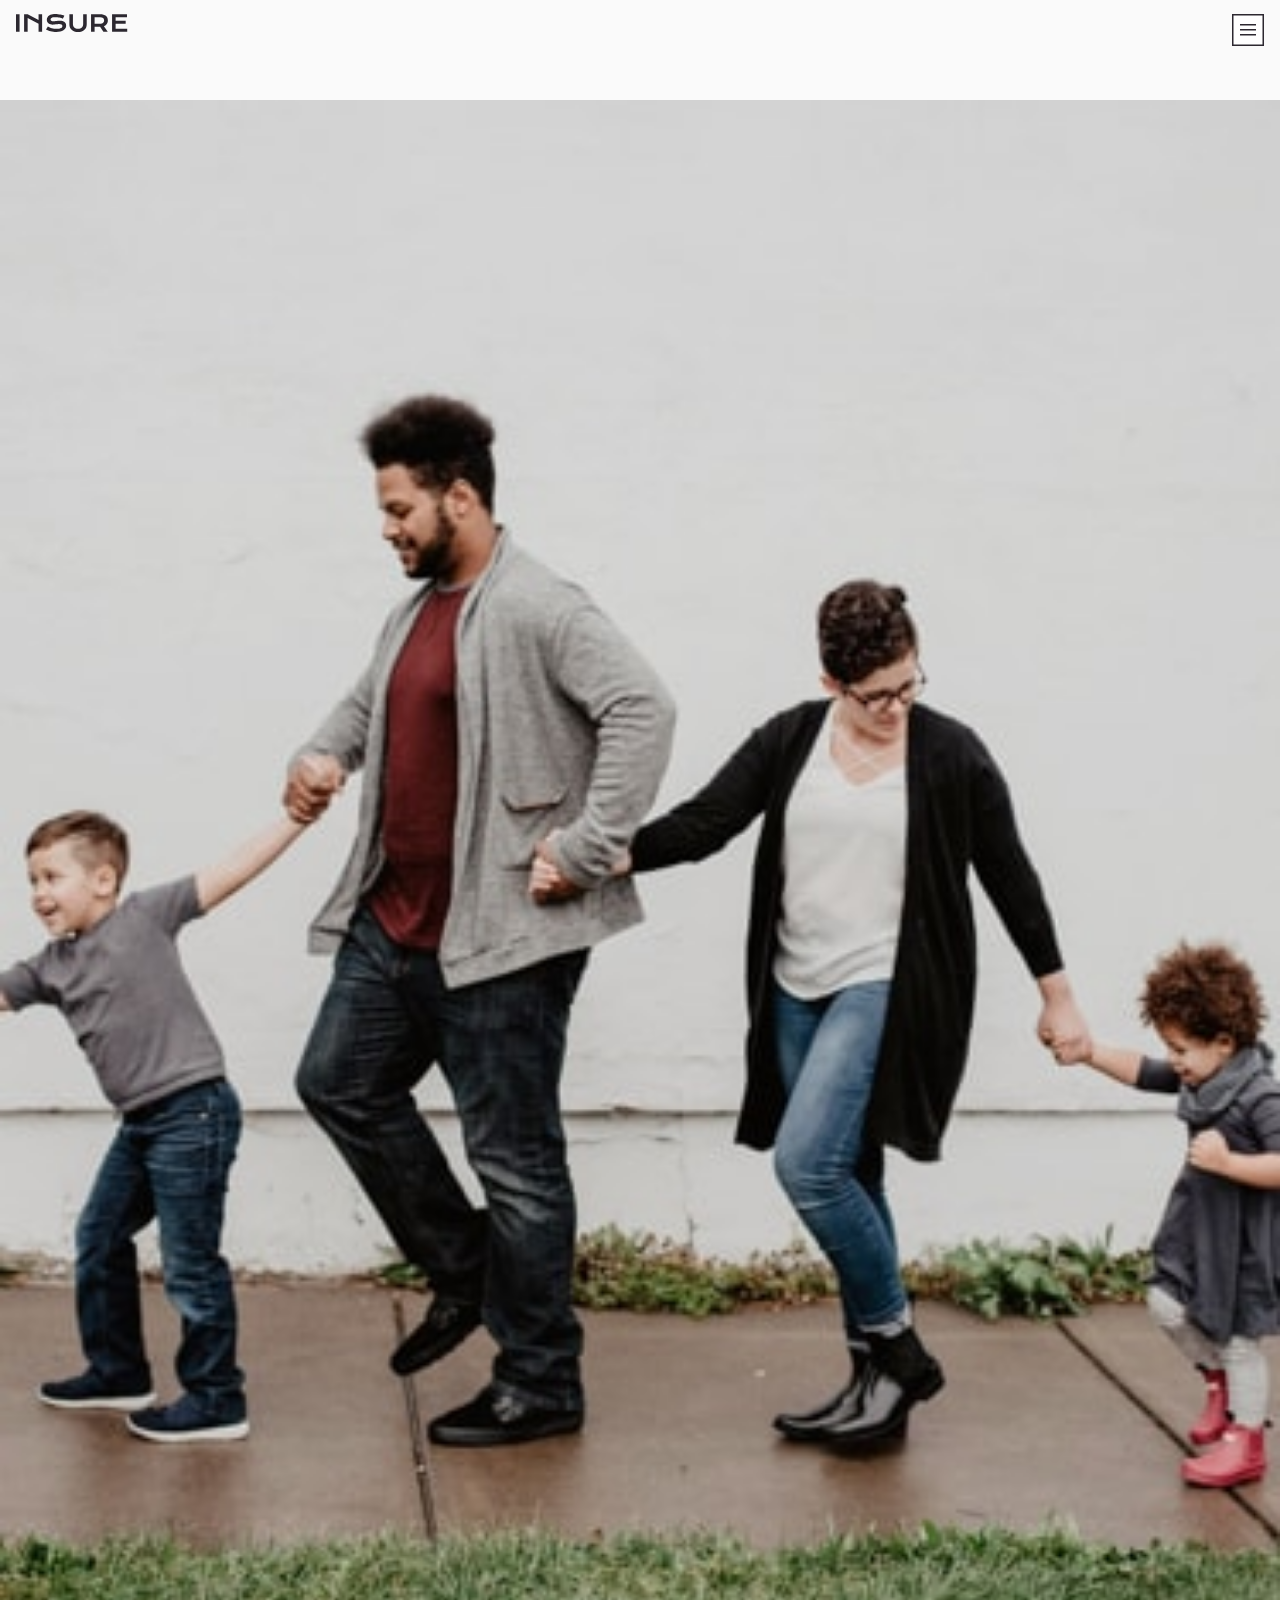
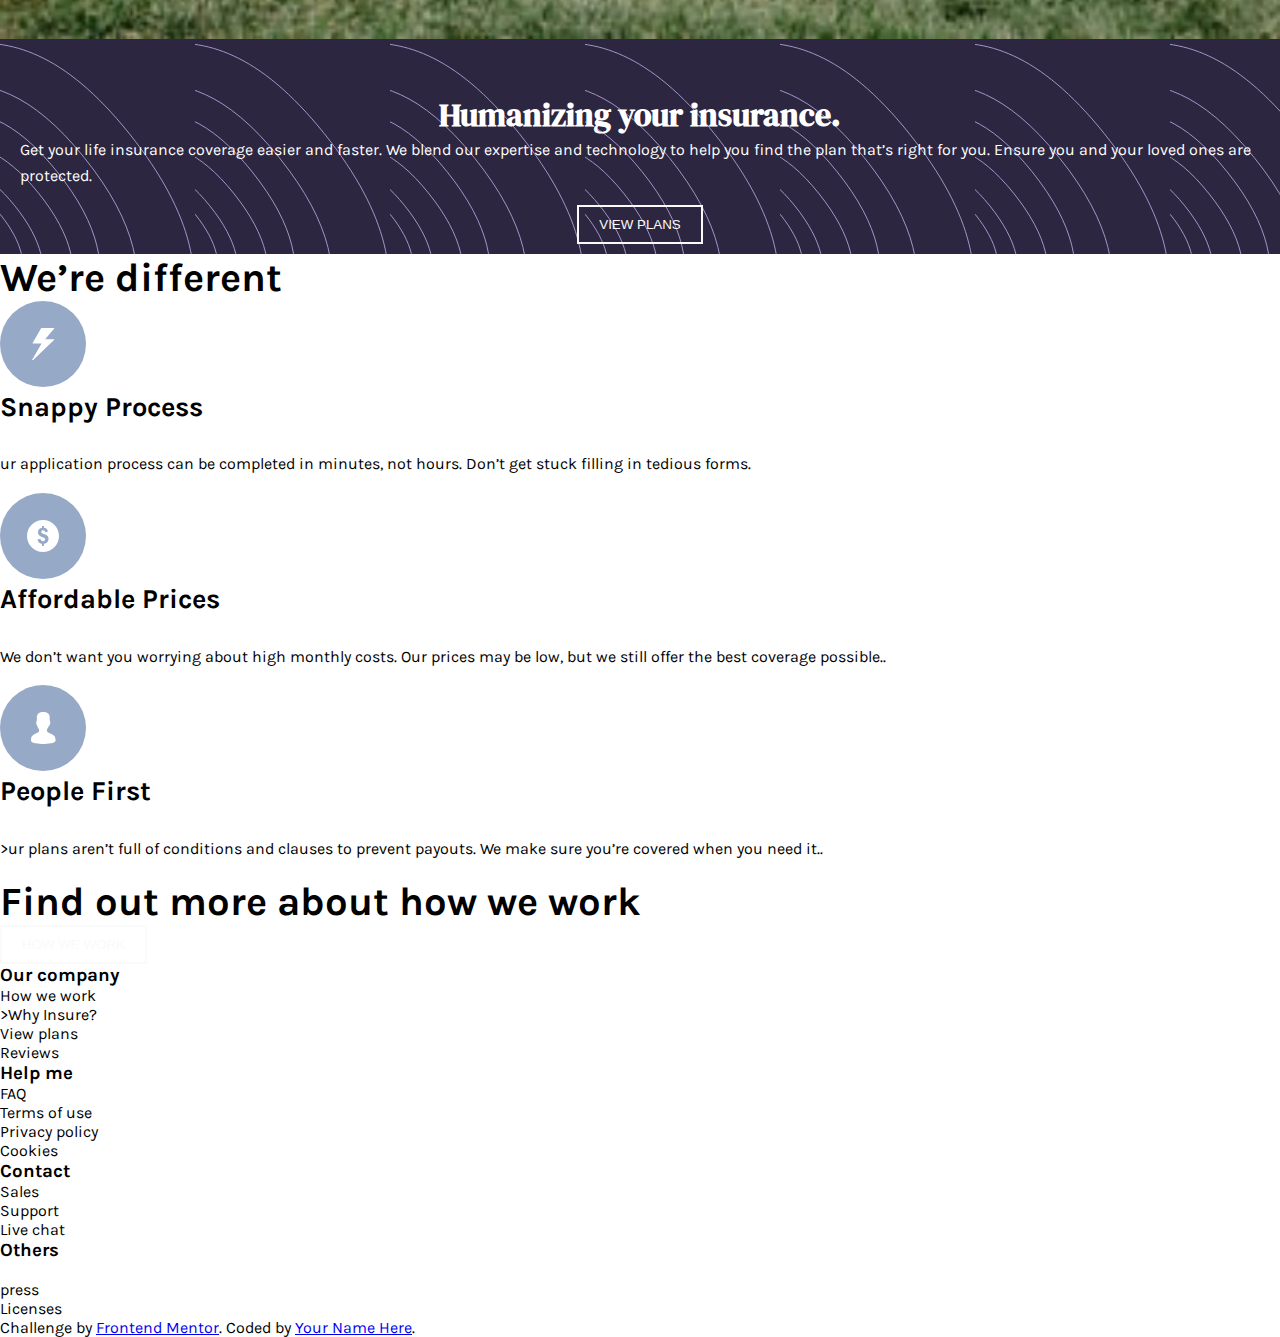
==== index1.html @ dc05649a "added new stuffs2" ====
<!DOCTYPE html>
<html lang="en">
<head>
  <meta charset="UTF-8">
  <meta name="viewport" content="width=device-width, initial-scale=1.0"> <!-- displays site properly based on user's device -->
 <link rel="icon" type="image/png" sizes="32x32" href="./images/favicon-32x32.png">
  <title>Frontend Mentor | Insure landing page</title>
  <link rel="stylesheet" href="./images/main.css"type="text/css">
  <link href="https://fonts.google.com/specimen/DM+Serif+Display" rel="stylesheet">
  <link href="https://fonts.google.com/specimen/Karla" rel="stylesheet">

</head>
<body>
<nav class='navigation'>
    <a><img src="./images/logo.svg" alt="logo svg" class="logo"></a> 
  <ul class="nav">
    <li><a href="#" >How we work</a></li>
    <li><a href="#">blog</a></li>
    <li><a href="#">account</a></li>
    <li><button>View plans</button></li>
  </ul>
  <a href="#" class="icon" onclick="myFunction()"><img src="./images/icon-hamburger.svg"></a>
</nav>
<header>
  <img class="img-mobo" src="./images/image-intro-mobile.jpg">
  <div class="body">
    <h1 >Humanizing your insurance.</h1>
    <p class="text-p">
      Get your life insurance coverage easier and faster. We blend our expertise 
      and technology to help you find the plan that’s right for you. Ensure you 
      and your loved ones are protected.
    </p>
      <button class="btn">View plans</button>
  </div>
</header>

  <section class="main">
    <div class="grid">
      <h1 class="text-lg">We’re different</h1>
  <div class="items-container">
    <div class="items">
      <img src="./images/icon-snappy-process.svg" alt="snappy">
      <h2 class="text-md">Snappy Process</h2>
      <p class="text-p">ur application process can be completed in minutes, not hours. Don’t get 
        stuck filling in tedious forms.</p>
    </div>

    <div class="item">
      <img src="./images/icon-affordable-prices.svg" alt="addordable price">
      <h2 class="text-md">Affordable Prices</h2>
      <p class="text-p">We don’t want you worrying about high monthly costs. Our prices may be low, 
        but we still offer the best coverage possible..</p>
    </div>
   
    <div class="item">
      <img src="./images/icon-people-first.svg" alt="icons first">
      <h2 class="text-md">People First</h2>
      <p class="text-p">>ur plans aren’t full of conditions and clauses to prevent payouts. We make 
        sure you’re covered when you need it..</p>
    </div>
  </div>
 </div>
  </section> 

 <div class="find-out">
  <h2 class="text-lg">Find out more about how we work</h2> 
<div>
  <button class="btn">How we work</button>
</div>
 
</div>
 
<footer>
  <h3>Our company</h3>

  <li>How we work</li>
  <li>>Why Insure?</li>
  <li>View plans</li>
  <li>Reviews</li>

 <h3>Help me</h3> 

 <li>FAQ</li> 
 <li>Terms of use</li>
 <li>Privacy policy</li>
 <li>Cookies</li>

  <h3>Contact</h3>
  <li>Sales</li> 
  <li>Support</li>
  <li>Live chat</li>

  <h3>Others</h3>

  <li></li>
  <li>press</li>
  <li> Licenses</li> 
</footer>
 <div class="attribution">
    Challenge by <a href="https://www.frontendmentor.io?ref=challenge" target="_blank">Frontend Mentor</a>. 
    Coded by <a href="#">Your Name Here</a>.
  </div>
  <script src="./images/main.js"></script>
</body>
</html>
---- images/main.css ----
/*general styles*/
@import url('https://fonts.googleapis.com/css2?family=DM+Serif+Display&family=Karla:wght@400;700&display=swap');
*{
    margin: 0;
    padding: 0;
    box-sizing: border-box;
    
    
}
body{
    font-family:'Karla';
    font-size: 16px;
}
:root{
    --mainmain:hsl(256, 26%, 20%);
    --primary:hsl(216, 30%, 68%);
    --Very-Dark-Violet:hsl(270, 9%, 17%);
    --Dark-Grayish-Violet: hsl(273, 4%, 51%);
    --very-light-gray:hsl(0, 0%, 98%);
}
.text-p{
    font-family: inherit;
    line-height: 1.6;
    margin-bottom: 1rem;
}
.text-lg{
font-weight: 400px;
font-size: 2.5em;
}
.text-md{
    font-size: 1.7em;
    margin-bottom: 1.8rem;
}

/*mobile*/
.navigation{
    overflow: hidden;
    position: relative;
    display: flex;
    flex-direction: row;
    background-color: var(--very-light-gray);
    height: 100px;
}
.navigation a{
    padding: 14px 16px;
    display: inline;
    text-decoration: none;
}
.nav{
    display: none;
}
.navigation a.icon{
    display: block;
    position: absolute;
    right: 0;
    top: 0;
}
/*header*/
header{
    background-color: var(--mainmain);
}
.body{
    display: flex;
    
    flex-direction: column;
    align-items: center;
    background-image:url('bg-pattern-intro-left-desktop.svg');
    padding: 10px 20px 10px 20px;
    margin-top: 0px;
    color: #ffffff;
}
.body h1{
    margin-top: 40px;
    font-weight: 700;
    font-family: DM serif display;
    align-self: center;}
.img-mobo{
width: 100%;
height: auto;
margin-bottom: 0px;
}
.btn{
    padding: 10px 20px 10px 20px;
    background: transparent;
    border: 2px solid var(--very-light-gray);
    text-transform: uppercase;
    color: var(--very-light-gray);
    cursor: pointer;
    transition: all .5s ease-in-out;
}
.btn:hover {
    background: var(--very-light-gray);
    color: var(--dark-violet);
}
/*diff*/
/*desktop*/
/**/
/**/
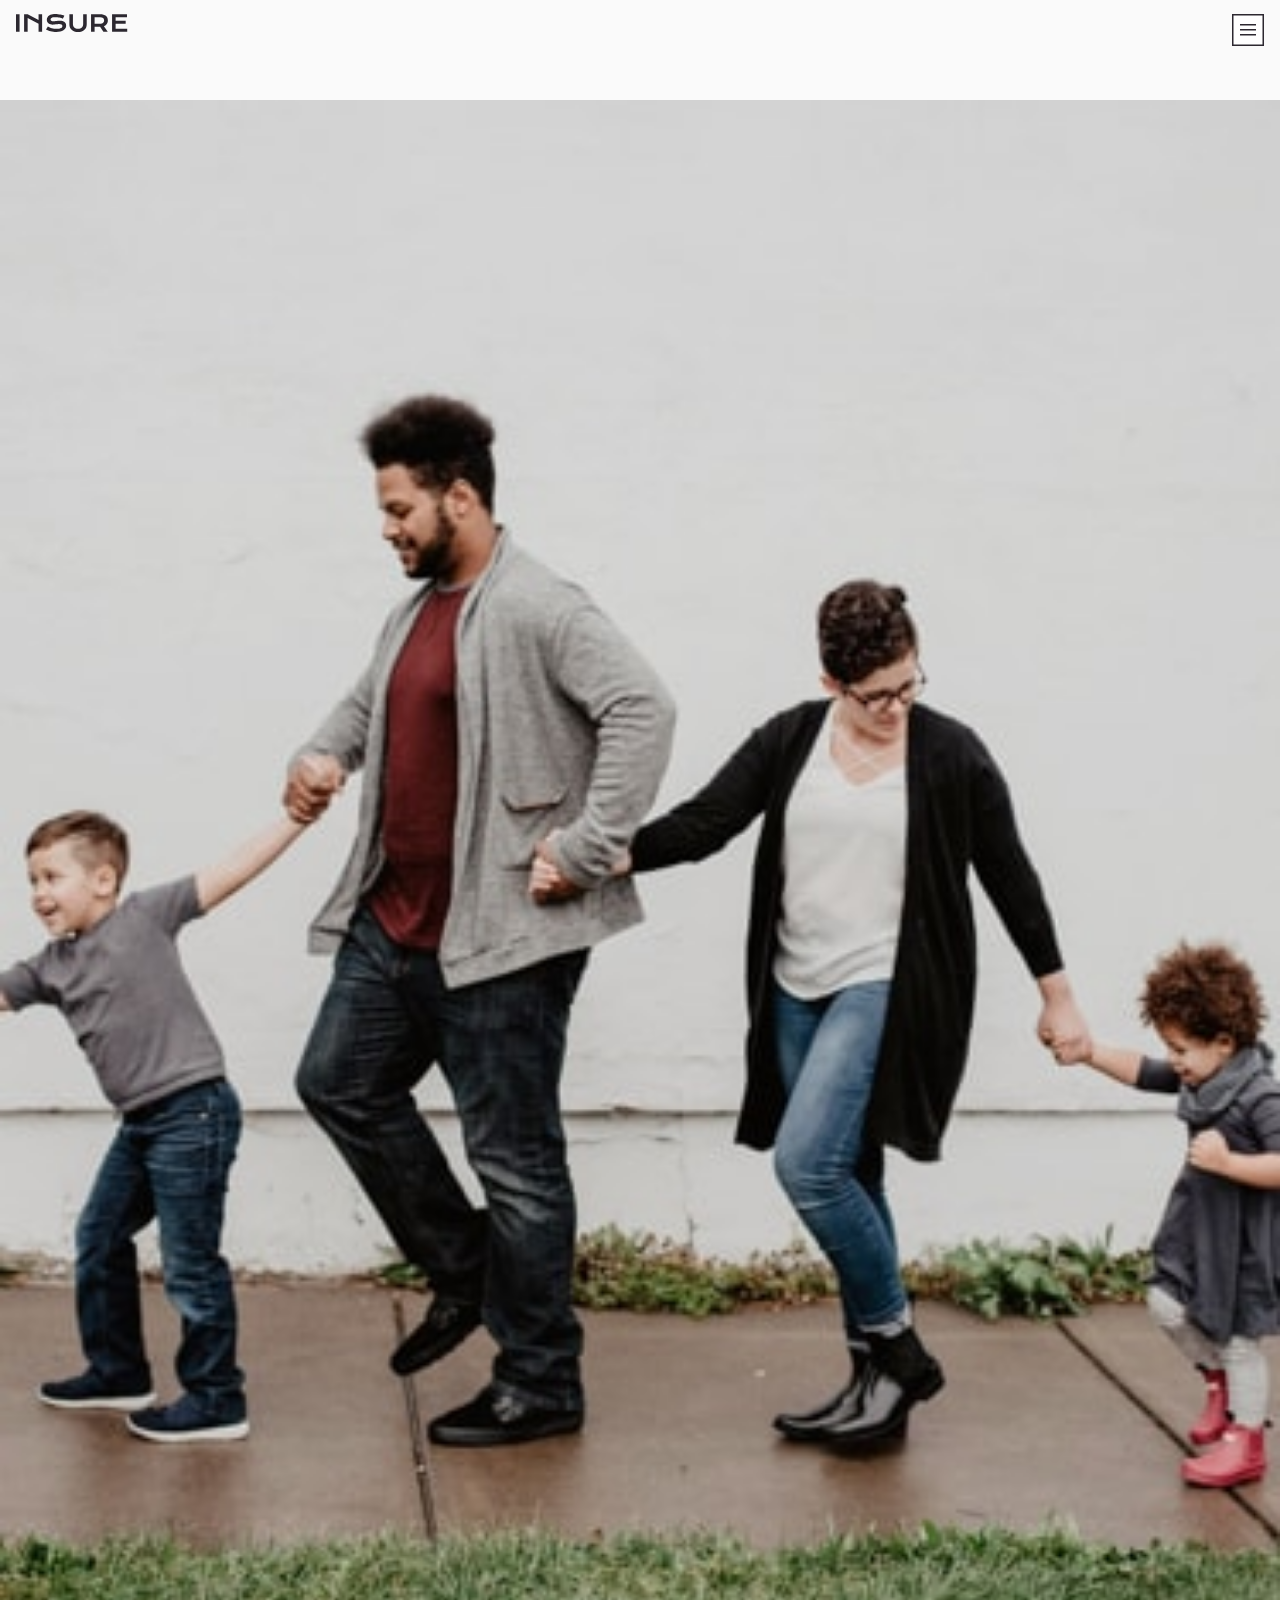
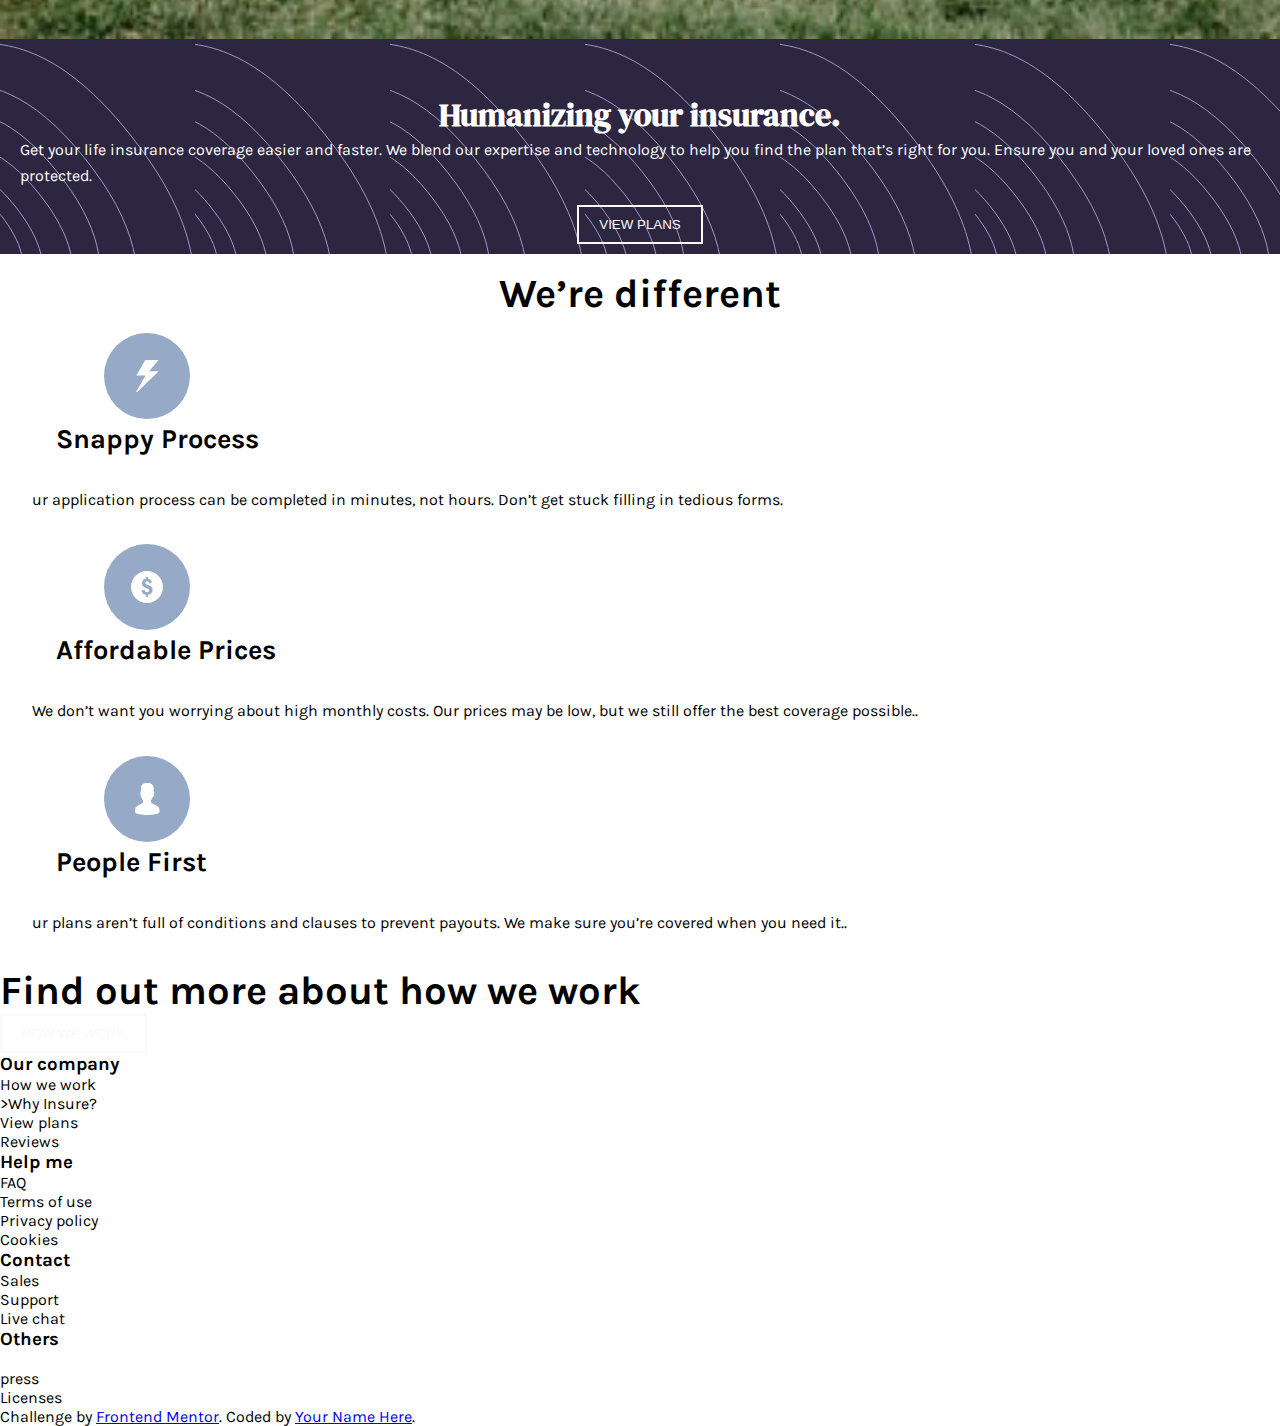
==== commit 9ee50b91: "added new main" ====
--- a/index1.html
+++ b/index1.html
@@ -36,26 +36,26 @@
 
   <section class="main">
     <div class="grid">
-      <h1 class="text-lg">We’re different</h1>
+      <h1 class="text-xl">We’re different</h1>
   <div class="items-container">
     <div class="items">
-      <img src="./images/icon-snappy-process.svg" alt="snappy">
-      <h2 class="text-md">Snappy Process</h2>
-      <p class="text-p">ur application process can be completed in minutes, not hours. Don’t get 
+      <img src="./images/icon-snappy-process.svg"class="img-item" alt="snappy">
+      <h2 class="text-md h2-item">Snappy Process</h2>
+      <p class="text-p p-item">ur application process can be completed in minutes, not hours. Don’t get 
         stuck filling in tedious forms.</p>
     </div>
 
     <div class="item">
-      <img src="./images/icon-affordable-prices.svg" alt="addordable price">
-      <h2 class="text-md">Affordable Prices</h2>
-      <p class="text-p">We don’t want you worrying about high monthly costs. Our prices may be low, 
+      <img src="./images/icon-affordable-prices.svg" class="img-item"  alt="addordable price">
+      <h2 class="text-md h2-item">Affordable Prices</h2>
+      <p class="text-p p-item">We don’t want you worrying about high monthly costs. Our prices may be low, 
         but we still offer the best coverage possible..</p>
     </div>
    
     <div class="item">
-      <img src="./images/icon-people-first.svg" alt="icons first">
-      <h2 class="text-md">People First</h2>
-      <p class="text-p">>ur plans aren’t full of conditions and clauses to prevent payouts. We make 
+      <img src="./images/icon-people-first.svg" class="img-item"  alt="icons first">
+      <h2 class="text-md h2-item">People First</h2>
+      <p class="text-p p-item">ur plans aren’t full of conditions and clauses to prevent payouts. We make 
         sure you’re covered when you need it..</p>
     </div>
   </div>
--- a/images/main.css
+++ b/images/main.css
@@ -92,6 +92,38 @@
     background: var(--very-light-gray);
     color: var(--dark-violet);
 }
+.grid{
+    display:flex;
+    flex-direction: column;
+    justify-content:center;
+
+
+}
+.grid .text-xl{
+    align-self: center;
+    margin:1rem;
+    font-size: 2.5em;
+}
+.items-container{
+    display:flex;
+    flex-direction: column;
+    justify-content: center;
+    
+}
+.item{
+    
+}
+
+.img-item{
+    margin-left:6.5rem;
+    
+}
+.h2-item{
+    margin-left:3.5rem;
+}
+.p-item{
+    margin:2rem;
+}
 /*diff*/
 /*desktop*/
 /**/
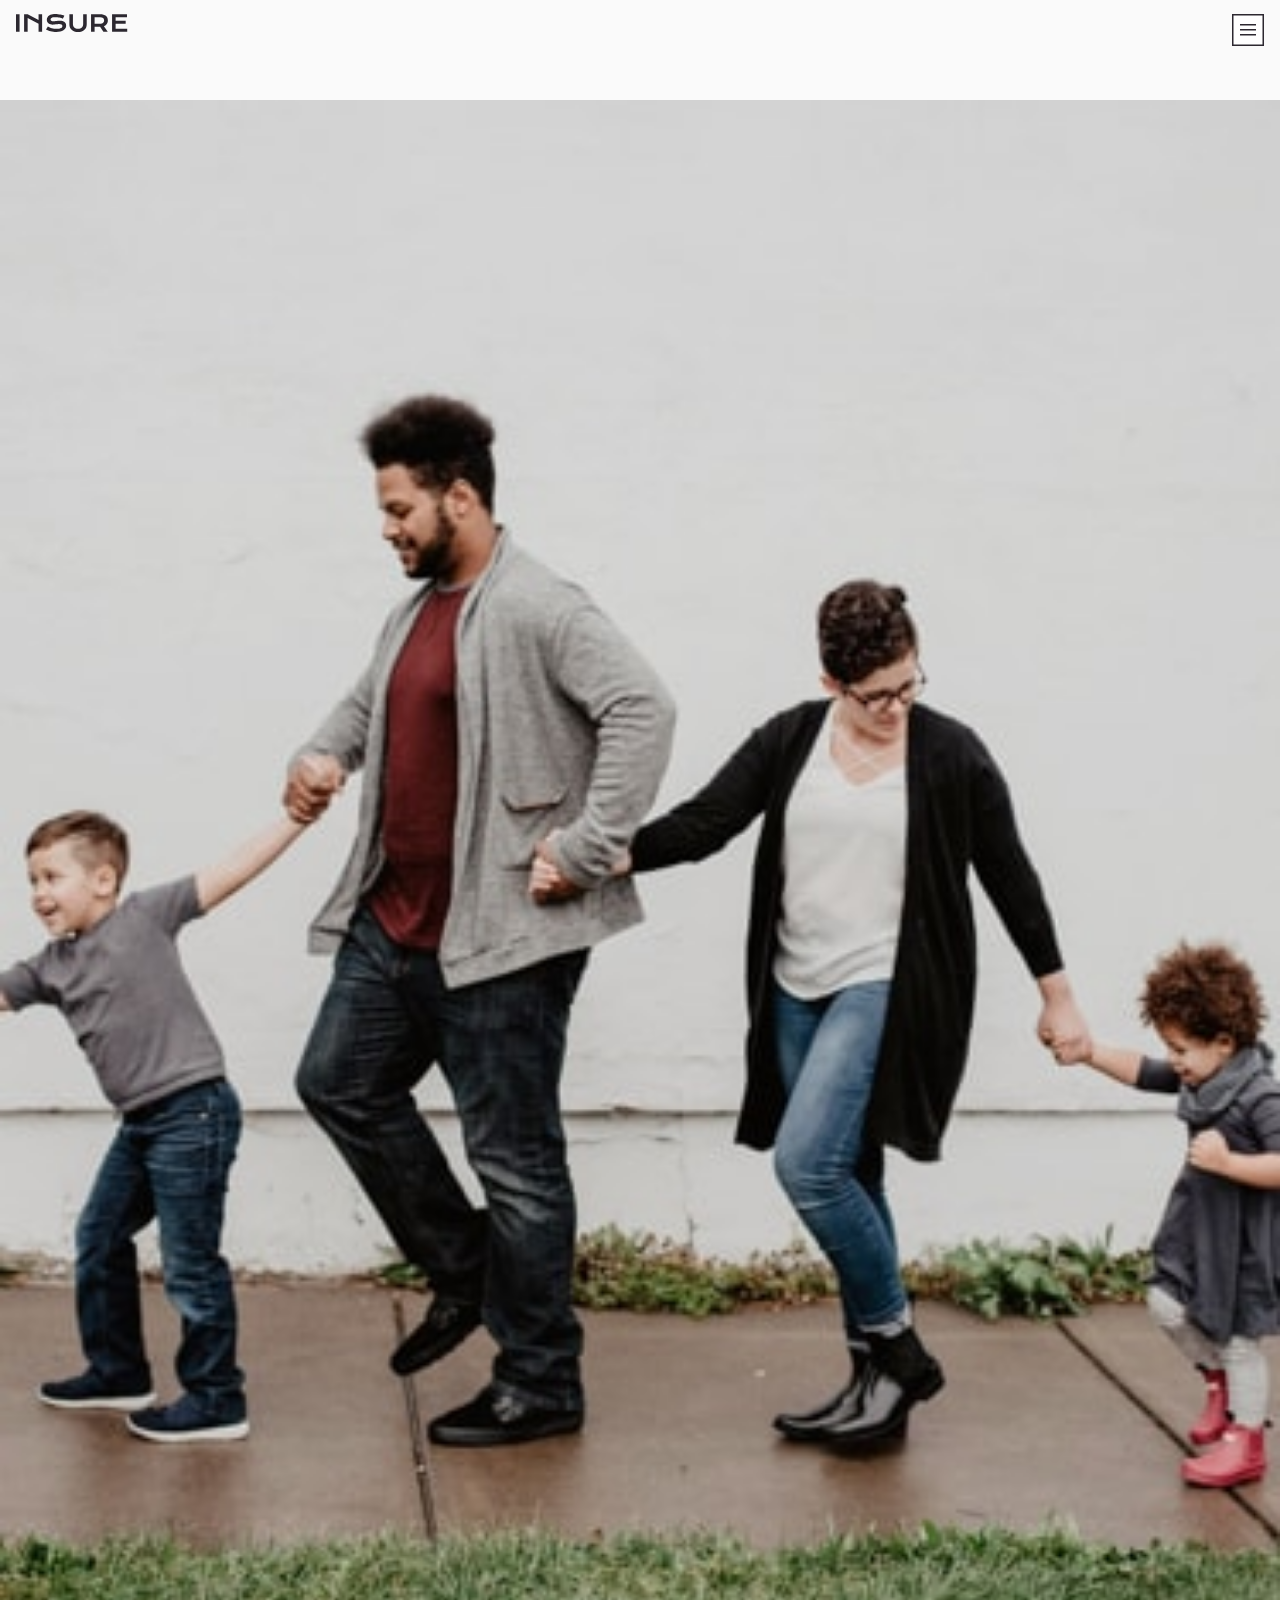
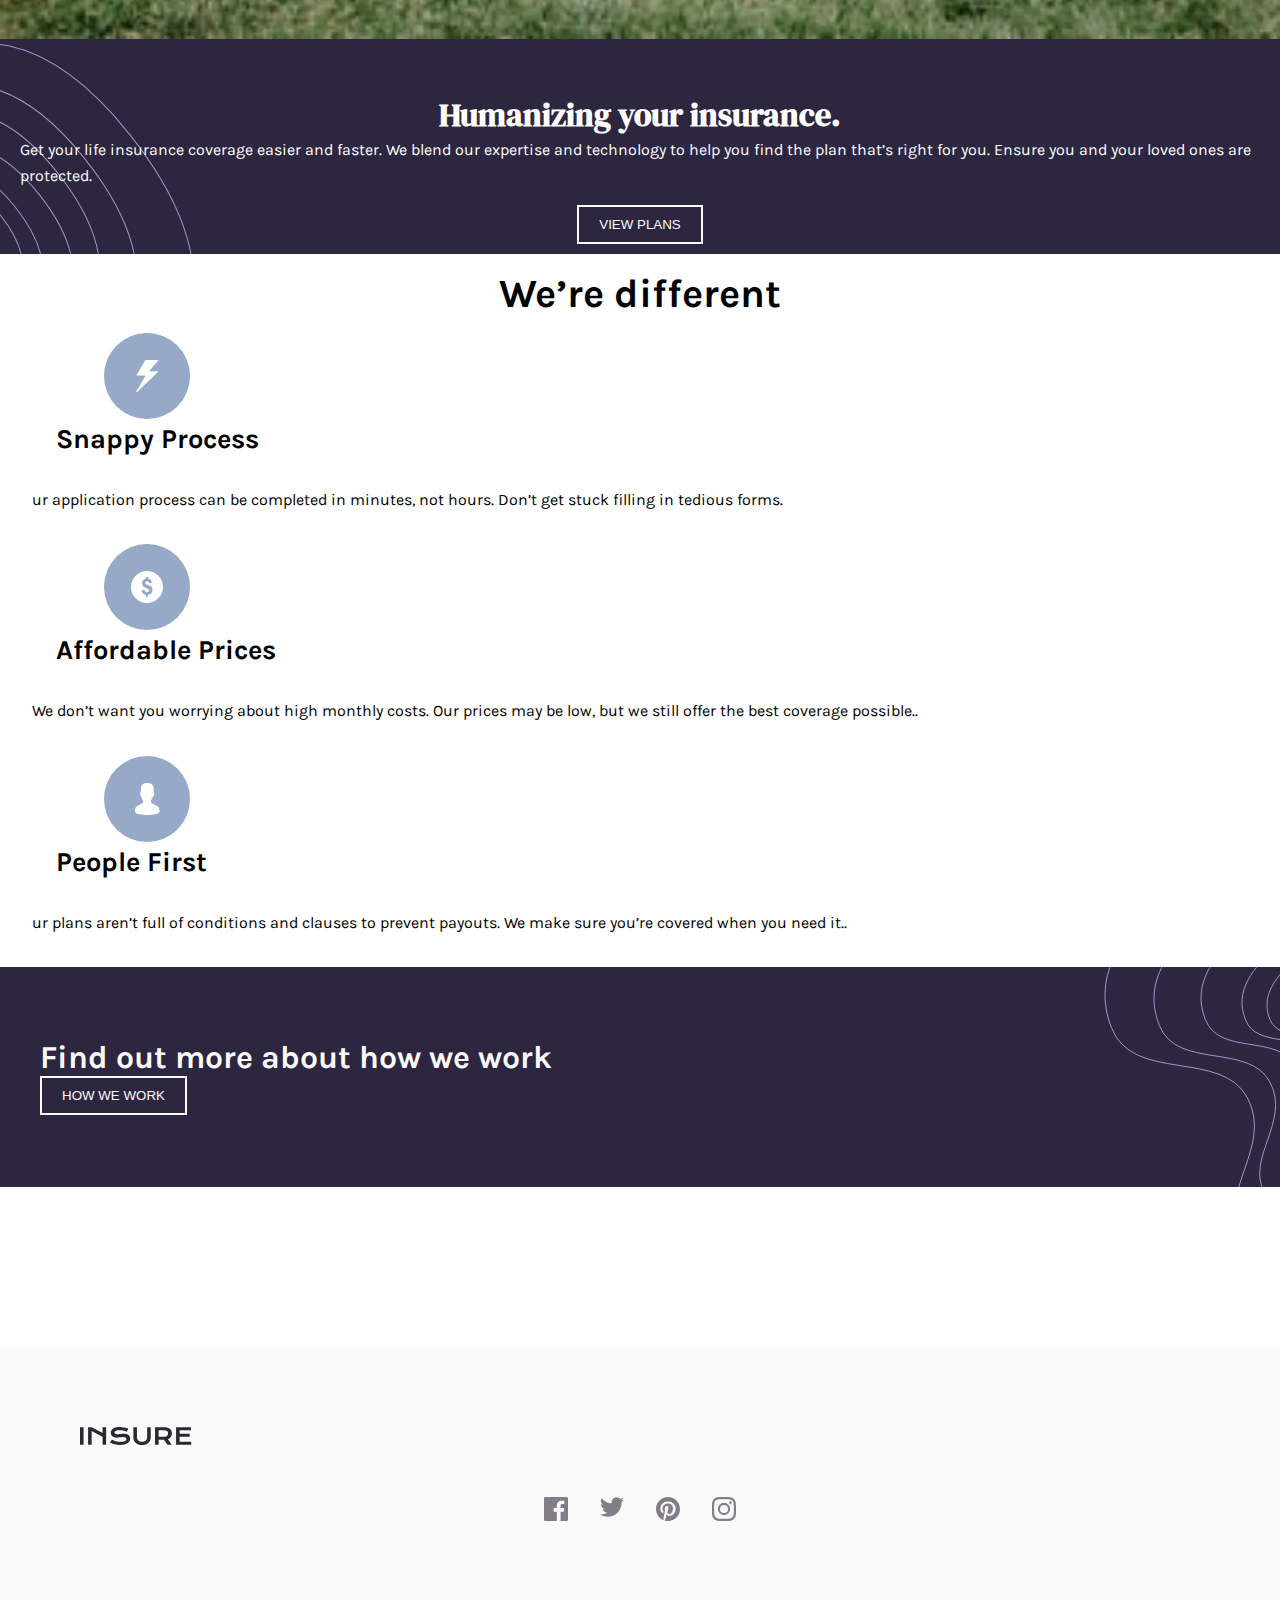
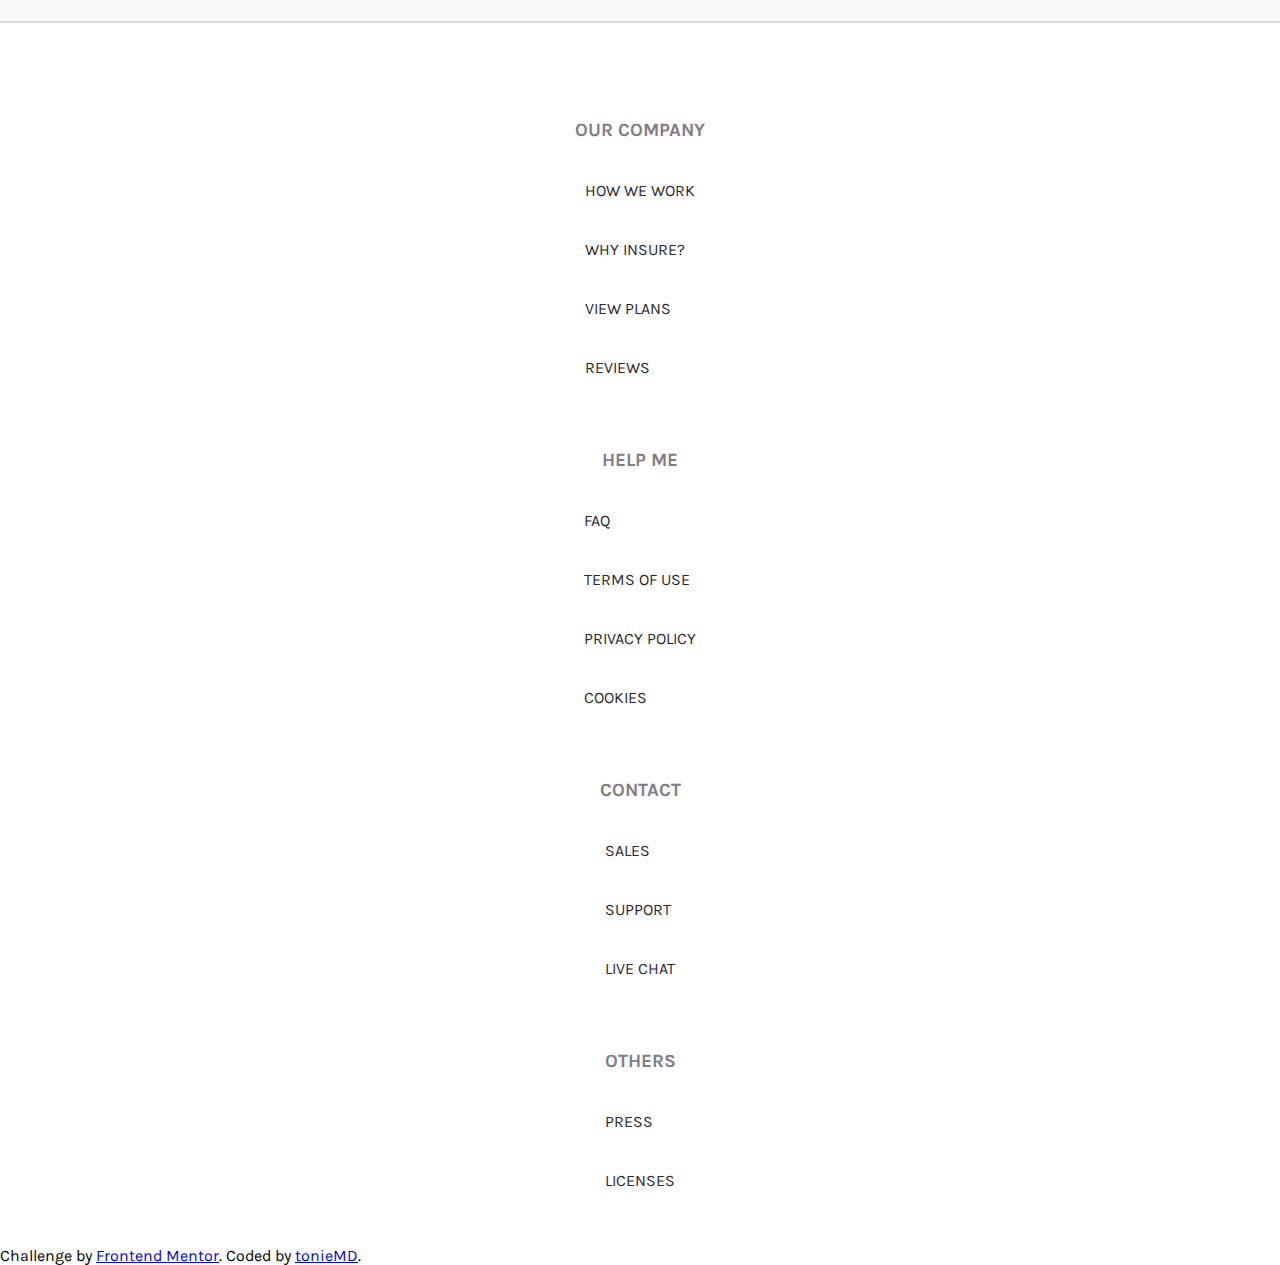
==== commit 34f5435f: "styled footer" ====
--- a/index1.html
+++ b/index1.html
@@ -71,34 +71,57 @@
 </div>
  
 <footer>
-  <h3>Our company</h3>
-
-  <li>How we work</li>
-  <li>>Why Insure?</li>
-  <li>View plans</li>
-  <li>Reviews</li>
-
- <h3>Help me</h3> 
-
+    <div class="social-media">
+        <img src="./images/logo.svg" alt="logo" class="top">
+        <ul class="social-links">
+            <li><img src="images/icon-facebook.svg" alt="fb"></li>
+            <li><img src="images/icon-twitter.svg" alt="fb"></li>
+            <li><img src="images/icon-pinterest.svg" alt="fb"></li>
+            <li><img src="images/icon-instagram.svg" alt="fb"></li>
+        </ul>
+    </div>
+    <div class="bottom">
+    <div class="btn-ftr">
+        <h3 class="ftr-hd">Our company</h3>
+        <ul class="ftr-list">
+        <li>How we work</li>
+        <li>Why Insure?</li>
+        <li>View plans</li>
+        <li>Reviews</li>
+        </ul>
+    </div>
+  
+<div class="btn-ftr">
+ <h3 class="ftr-hd">Help me</h3> 
+<ul class="ftr-list">
  <li>FAQ</li> 
  <li>Terms of use</li>
  <li>Privacy policy</li>
  <li>Cookies</li>
-
-  <h3>Contact</h3>
+</ul>
+</div>
+<div class="btn-ftr">
+  <h3 class="ftr-hd">Contact</h3>
+  <ul class="ftr-list">
   <li>Sales</li> 
   <li>Support</li>
   <li>Live chat</li>
-
-  <h3>Others</h3>
-
+  </ul>
+</div>
+    <div class="btn-ftr">
+  <h3 class="ftr-hd">Others</h3>
+<ul class="ftr-list">
   <li></li>
   <li>press</li>
   <li> Licenses</li> 
+</ul> 
+    </div>
+</div>
 </footer>
+
  <div class="attribution">
     Challenge by <a href="https://www.frontendmentor.io?ref=challenge" target="_blank">Frontend Mentor</a>. 
-    Coded by <a href="#">Your Name Here</a>.
+    Coded by <a href="#">tonieMD</a>.
   </div>
   <script src="./images/main.js"></script>
 </body>
--- a/images/main.css
+++ b/images/main.css
@@ -65,6 +65,8 @@
     flex-direction: column;
     align-items: center;
     background-image:url('bg-pattern-intro-left-desktop.svg');
+    background-position:left top;
+    background-repeat:no-repeat;
     padding: 10px 20px 10px 20px;
     margin-top: 0px;
     color: #ffffff;
@@ -110,10 +112,6 @@
     justify-content: center;
     
 }
-.item{
-    
-}
-
 .img-item{
     margin-left:6.5rem;
     
@@ -124,6 +122,67 @@
 .p-item{
     margin:2rem;
 }
+.find-out{
+    background-color:var(--mainmain);
+    background-image:url('bg-pattern-how-we-work-mobile.svg');
+    background-size:auto;
+    background-repeat:no-repeat;
+    background-position:right top;
+    width:100%;
+    font-size:0.8em;
+    margin-bottom: 10rem;
+  padding:4.5rem 2.5rem;
+  color:var(--very-light-gray)
+}
+/*footer*/
+.social-media{
+   padding: 5rem 0; 
+  margin-bottom:5rem;
+  border-bottom:2px solid  #d9d9d9;
+  background-color: var(--very-light-gray);
+  background-image: url('images/bg-pattern-footer-mobile.svg');
+  background-size: auto;
+  background-repeat: no-repeat;
+  background-position: center top;
+
+}
+.top{
+margin-left:5rem;
+}
+.social-links{
+    display:flex;
+    margin-top:2rem;
+    list-style:none;
+    justify-content:center;
+}
+.social-links li{
+    margin:1rem;
+}
+.bottom{
+    text-transform:uppercase;
+    display:flex;
+    flex-direction: column;
+}
+.btn-ftr{
+    margin:1rem;
+    display: flex;
+    flex-direction:column;
+}
+.ftr-hd{
+align-self:center;
+color:var(--Dark-Grayish-Violet)
+}
+.ftr-list{
+    align-self:center;
+    list-style:none;
+
+}
+.ftr-list li{
+    margin-top:2.5rem;
+    margin-bottom:2.5rem;
+    color:var(--Very-Dark-Violet)
+}
+
 /*diff*/
 /*desktop*/
 /**/
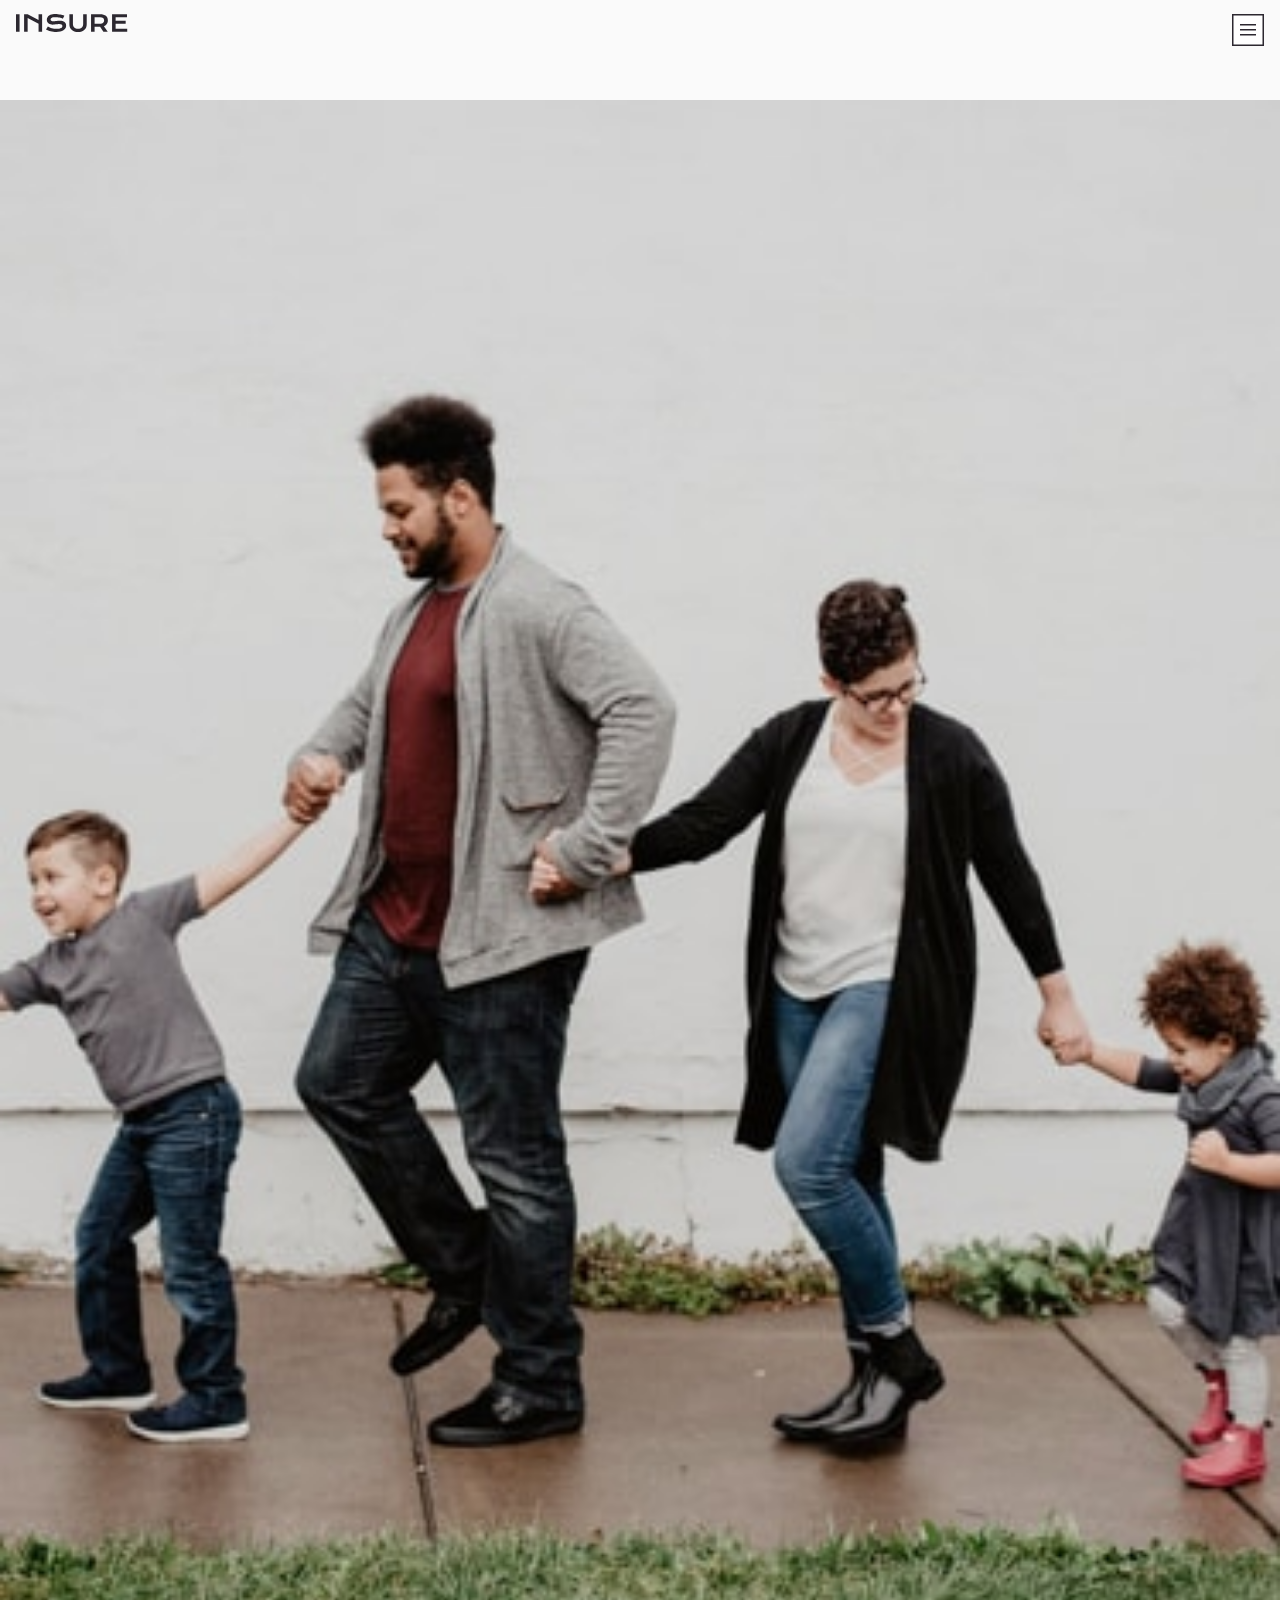
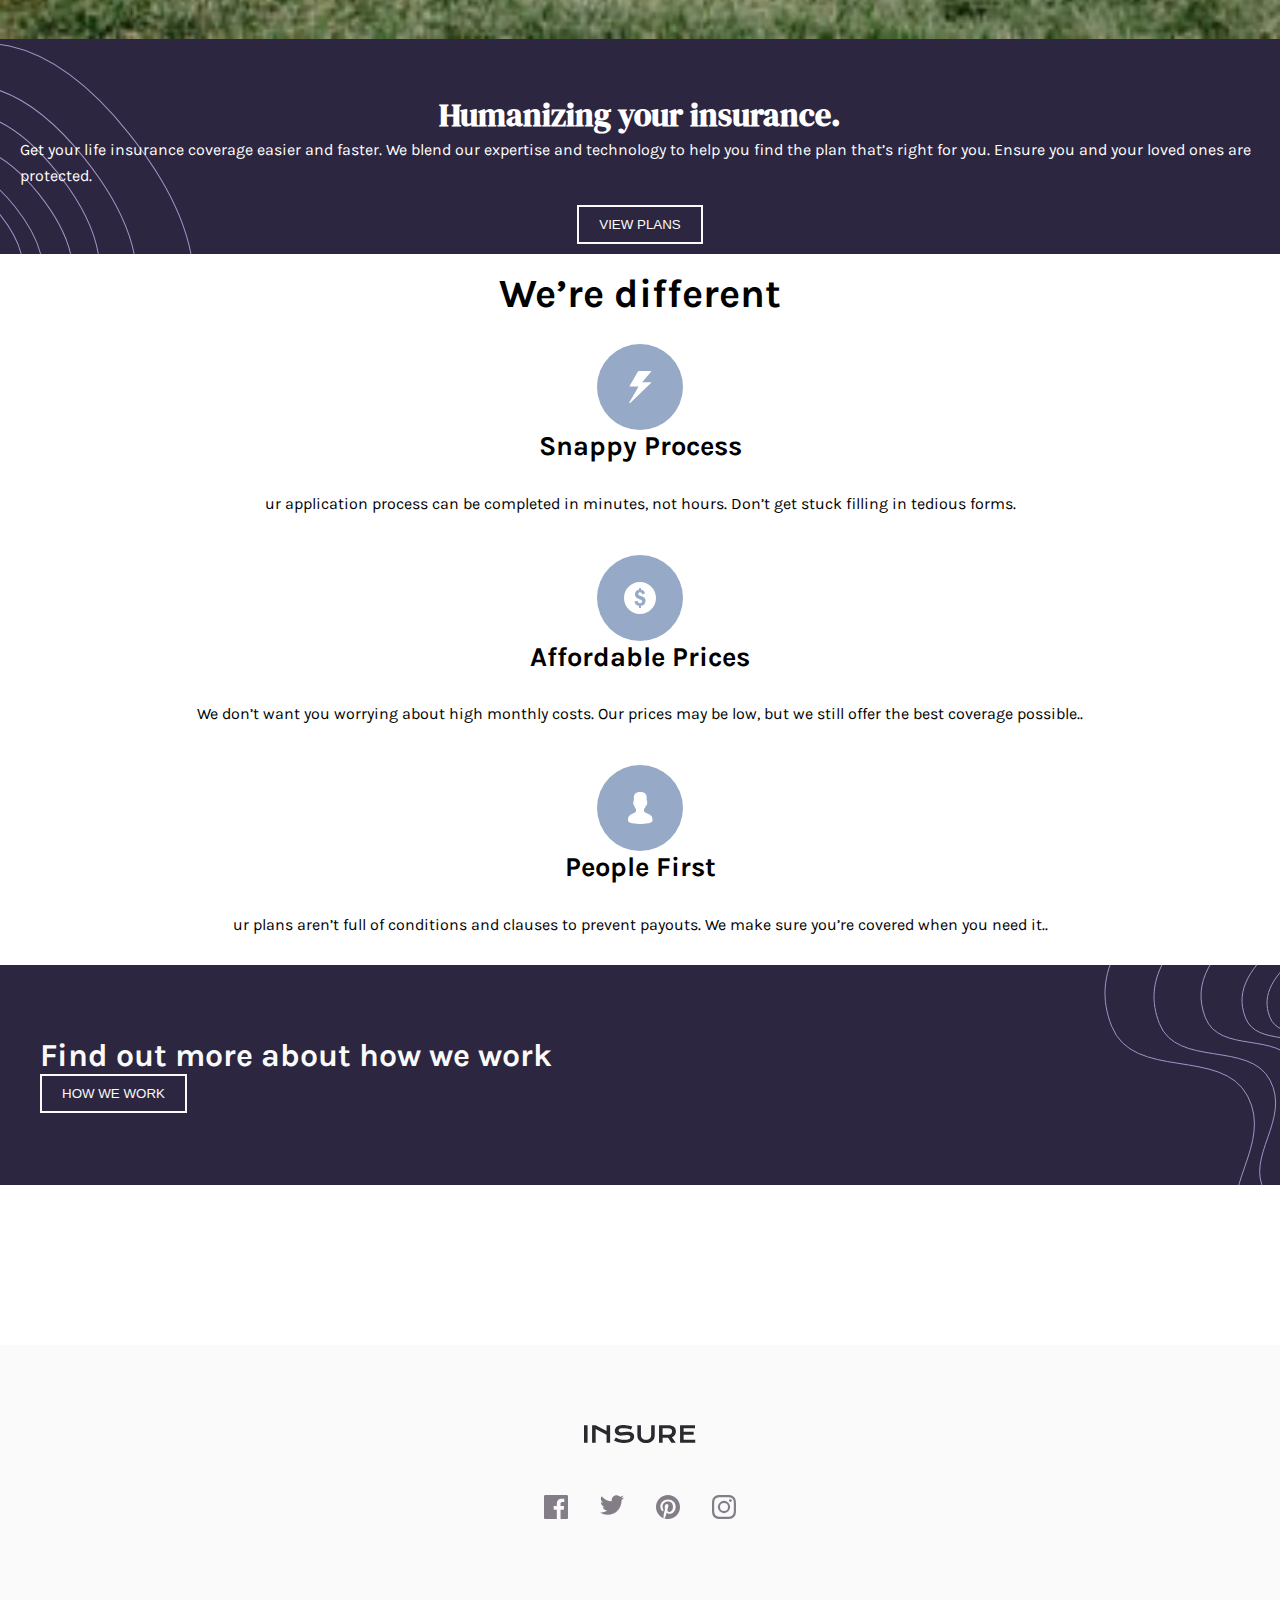
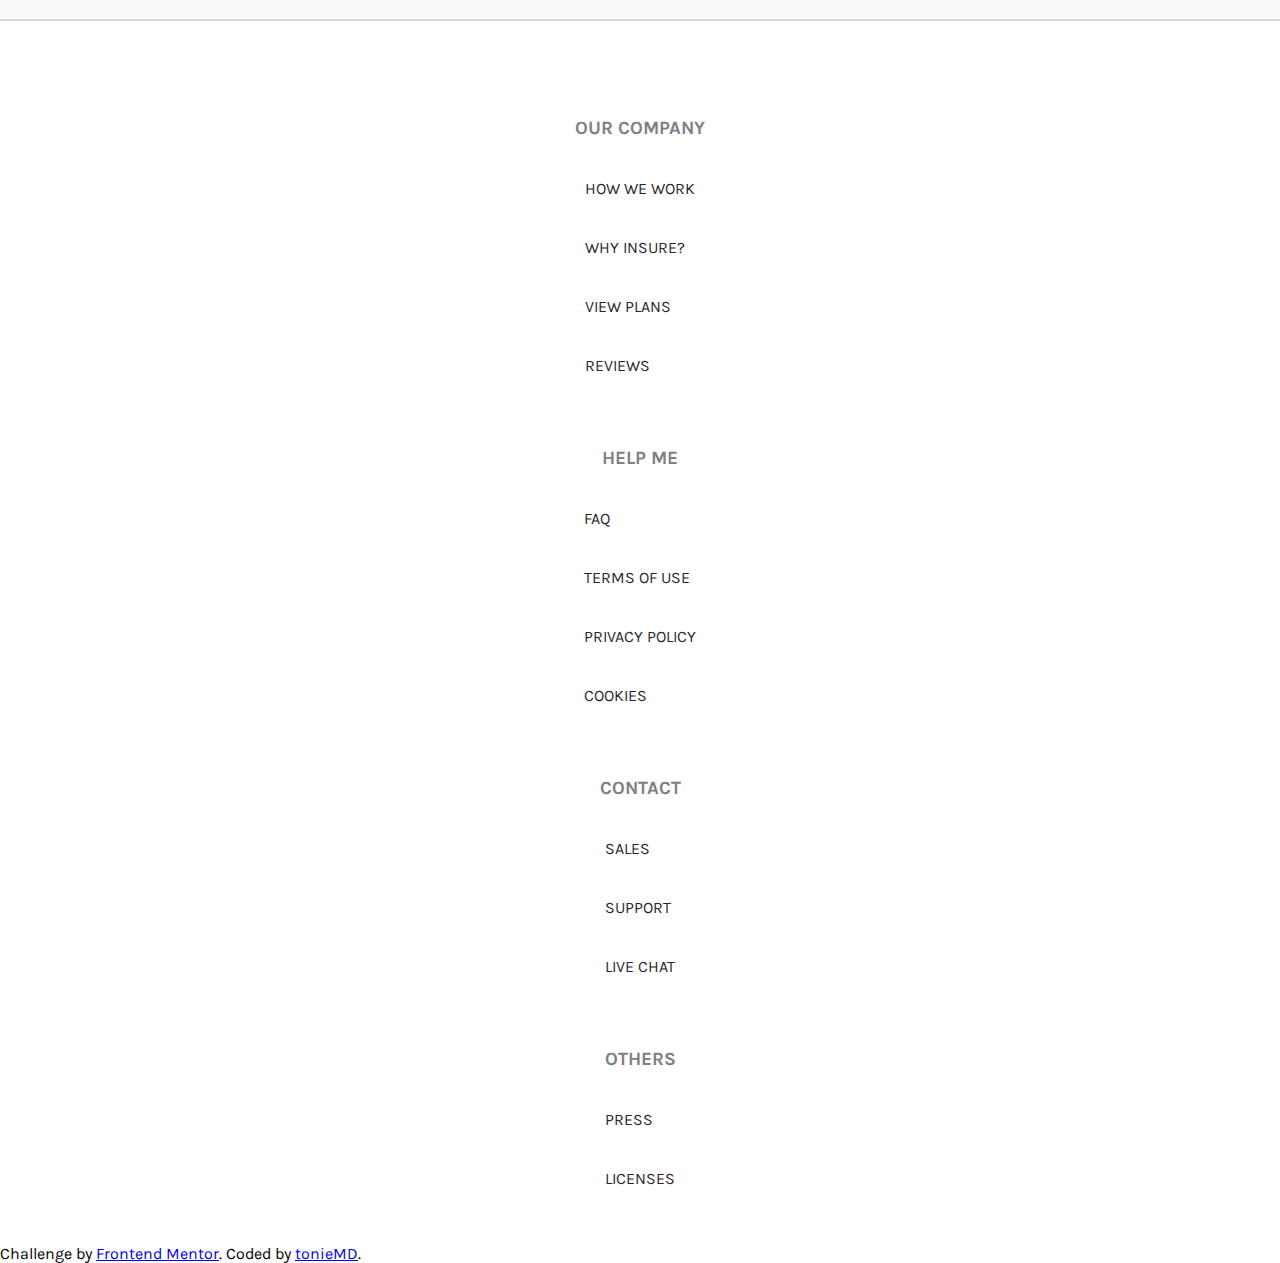
==== commit 47ebbac9: "refined some styles" ====
--- a/index1.html
+++ b/index1.html
@@ -38,7 +38,7 @@
     <div class="grid">
       <h1 class="text-xl">We’re different</h1>
   <div class="items-container">
-    <div class="items">
+    <div class="item">
       <img src="./images/icon-snappy-process.svg"class="img-item" alt="snappy">
       <h2 class="text-md h2-item">Snappy Process</h2>
       <p class="text-p p-item">ur application process can be completed in minutes, not hours. Don’t get 
@@ -72,7 +72,10 @@
  
 <footer>
     <div class="social-media">
-        <img src="./images/logo.svg" alt="logo" class="top">
+      <div class="top">
+        <img src="./images/logo.svg" alt="logo">
+      </div>
+        
         <ul class="social-links">
             <li><img src="images/icon-facebook.svg" alt="fb"></li>
             <li><img src="images/icon-twitter.svg" alt="fb"></li>
--- a/images/main.css
+++ b/images/main.css
@@ -106,21 +106,27 @@
     margin:1rem;
     font-size: 2.5em;
 }
+.item{
+    margin: 0.7rem;
+    display: flex;
+    flex-direction: column;
+   
+}
 .items-container{
     display:flex;
     flex-direction: column;
     justify-content: center;
     
+    
 }
 .img-item{
-    margin-left:6.5rem;
-    
+   align-self: center;
 }
 .h2-item{
-    margin-left:3.5rem;
+    align-self: center;
 }
 .p-item{
-    margin:2rem;
+    align-self: center;
 }
 .find-out{
     background-color:var(--mainmain);
@@ -144,10 +150,12 @@
   background-size: auto;
   background-repeat: no-repeat;
   background-position: center top;
+  display: flex;
+  flex-direction: column;
 
 }
 .top{
-margin-left:5rem;
+align-self:center;
 }
 .social-links{
     display:flex;
